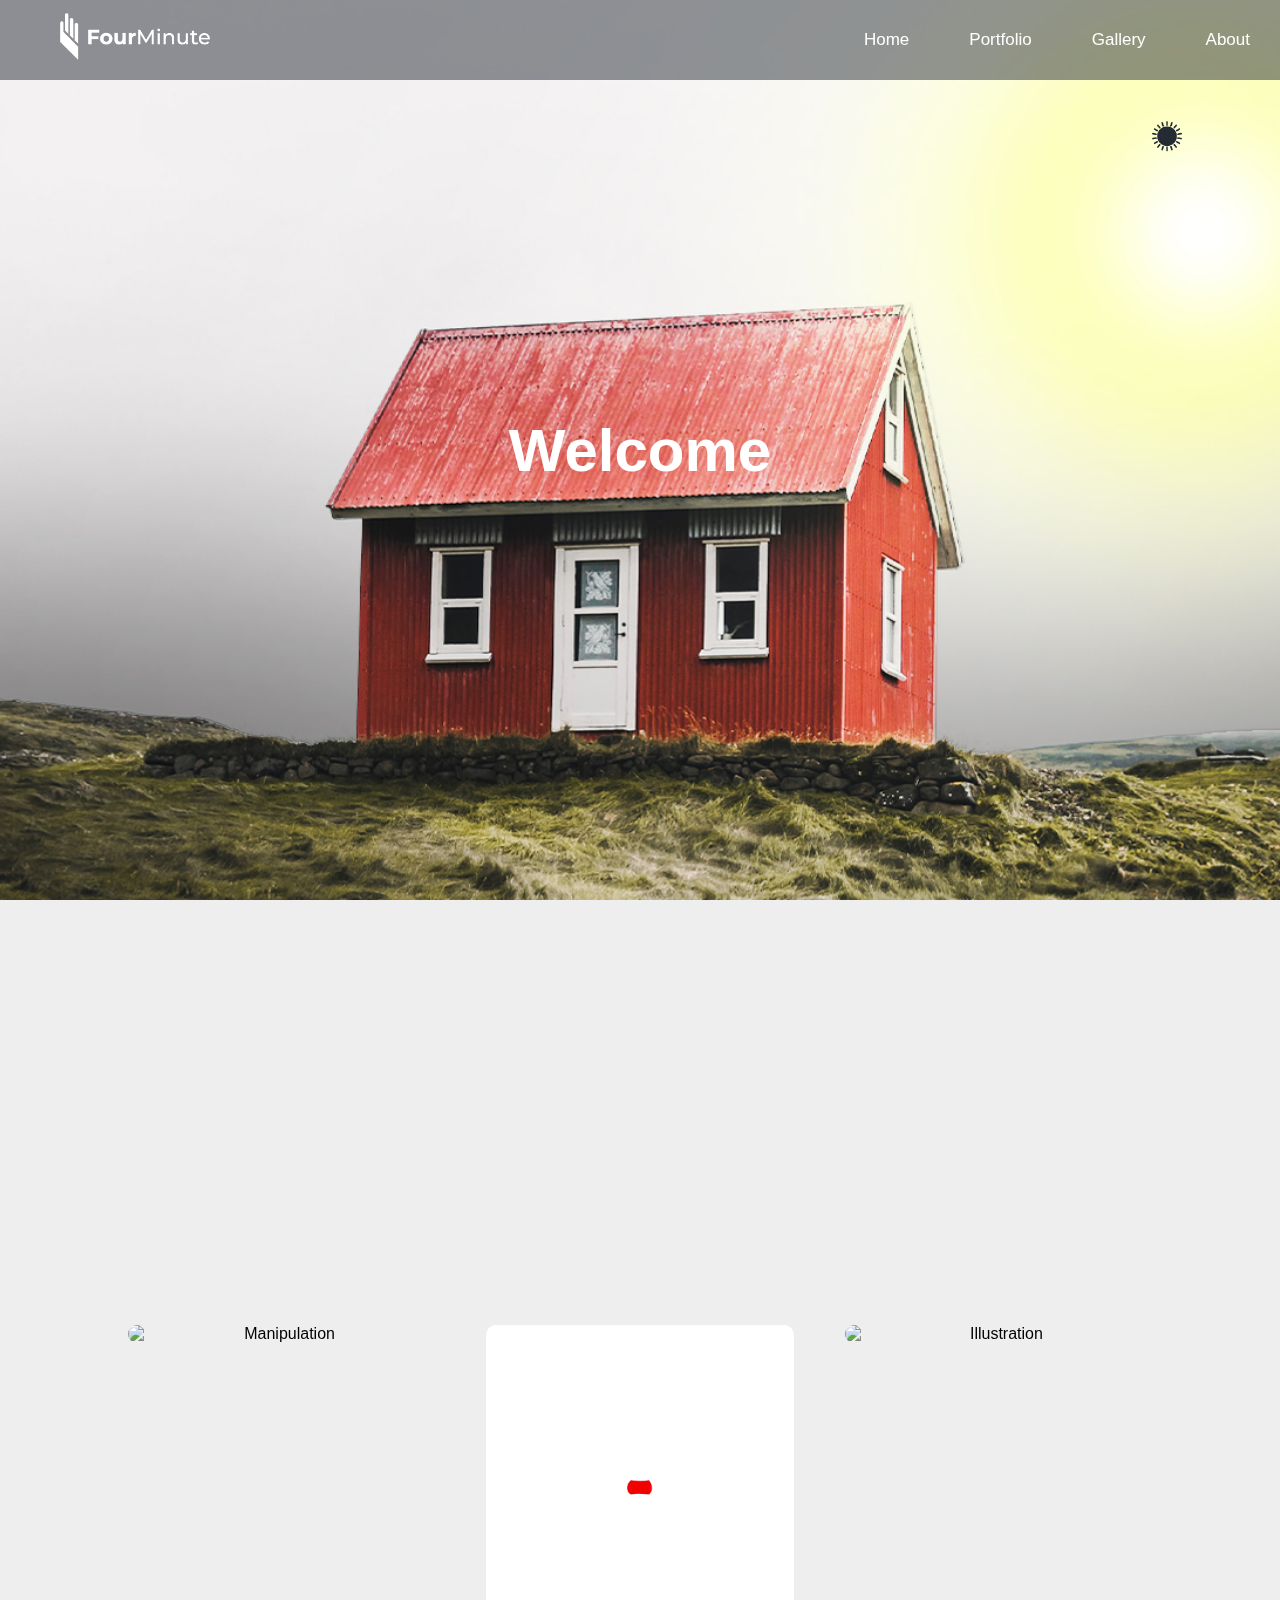
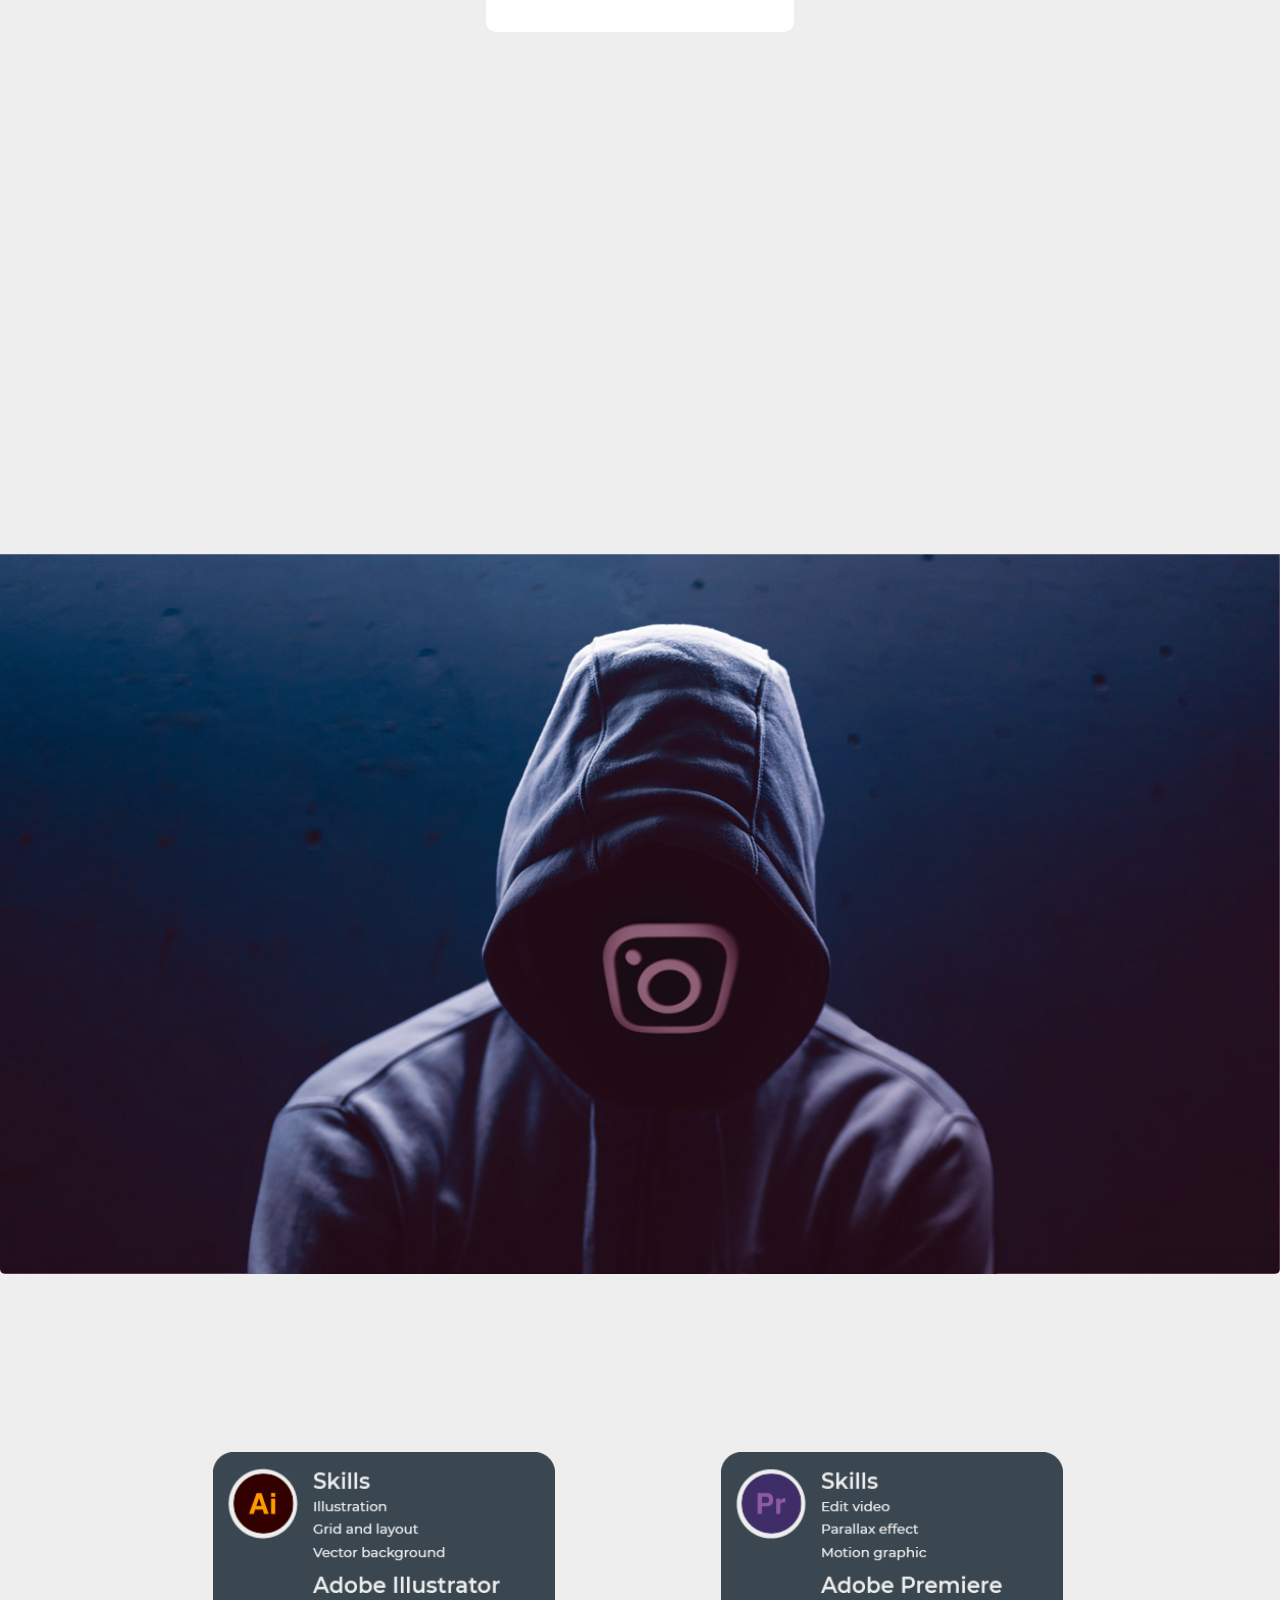
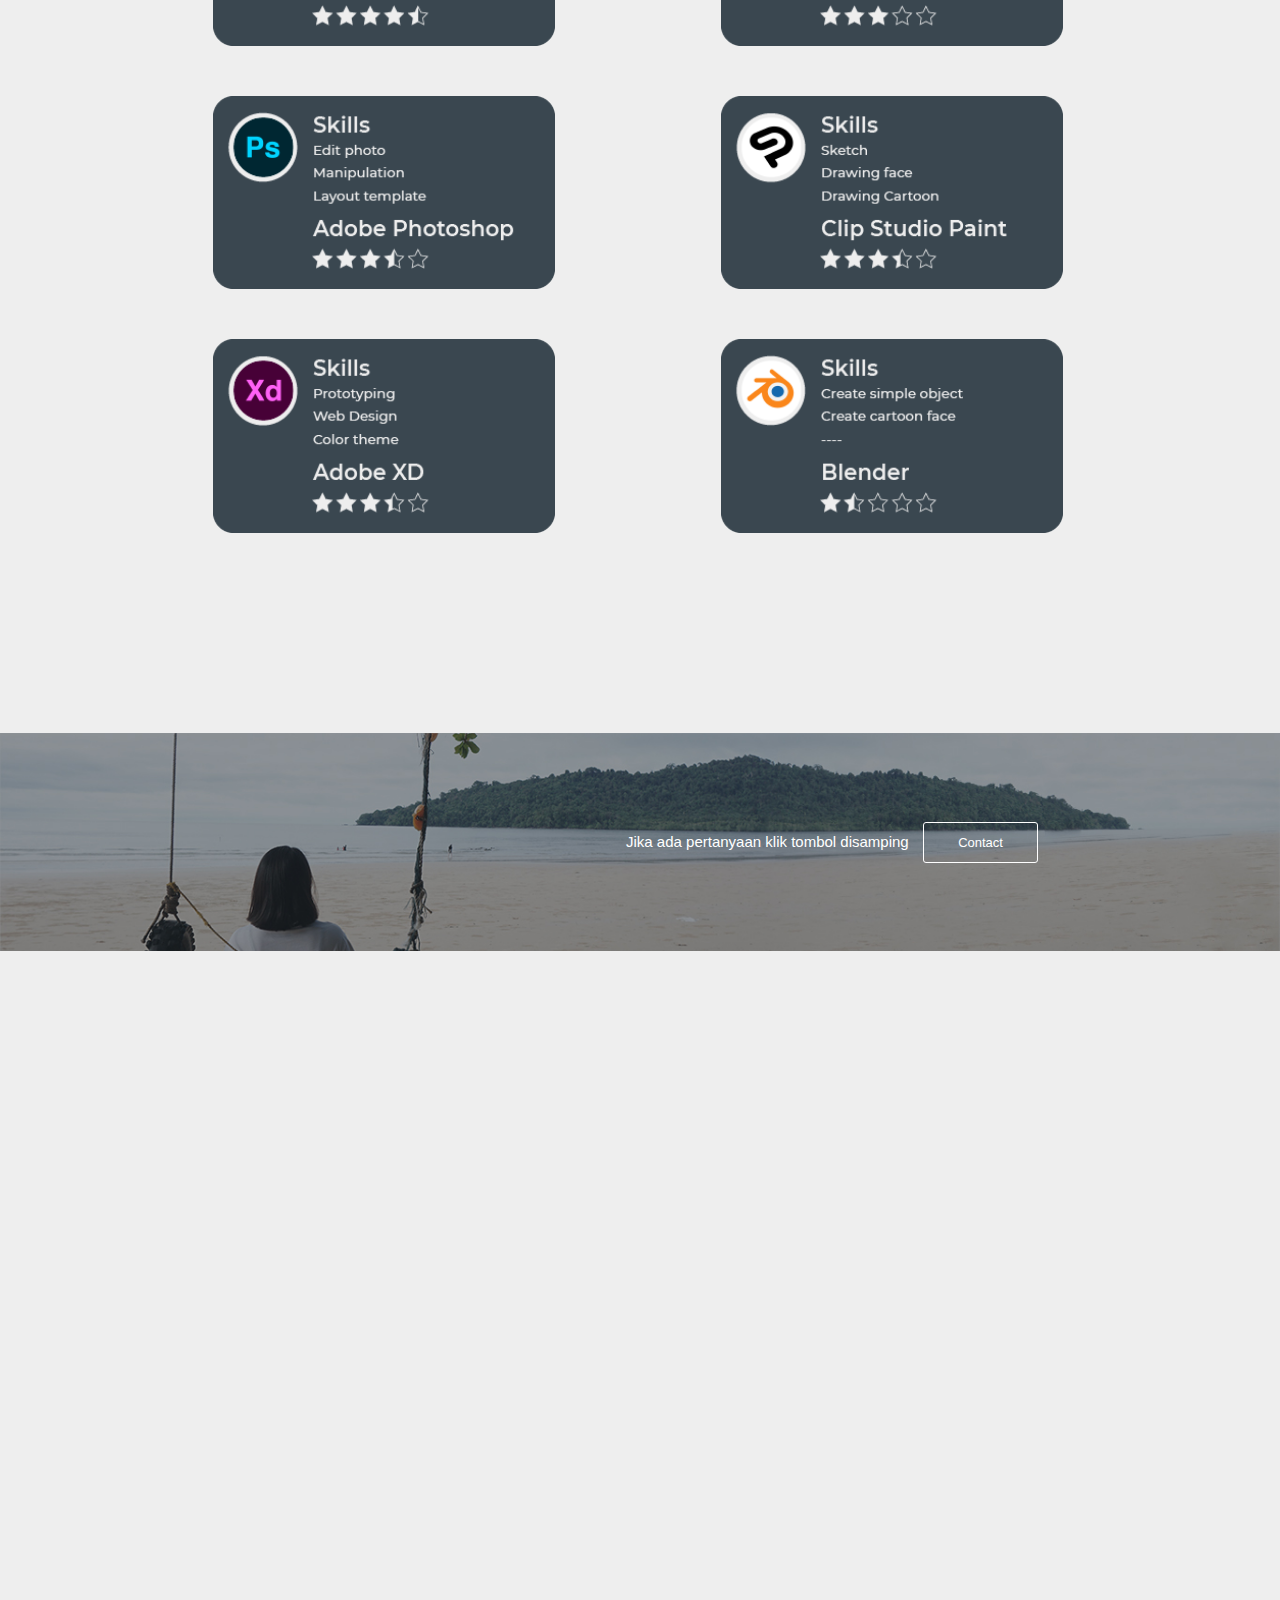
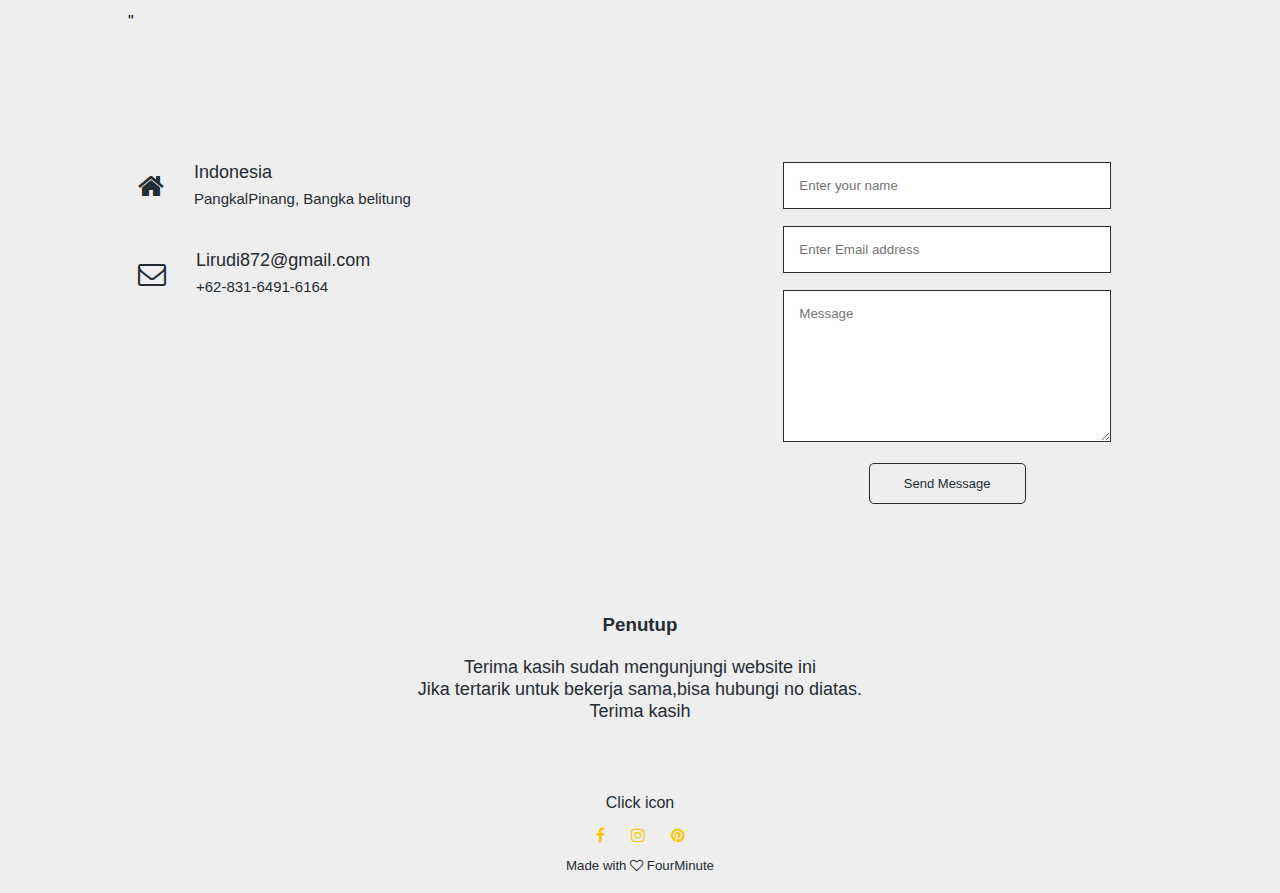
==== Index.html @ 7cb38cc5 "first commit" ====
<!DOCTYPE html>
<html lang="en">
<head>
    <meta charset="UTF-8">
    <meta http-equiv="X-UA-Compatible" content="IE=edge">
    <meta name="viewport" content="width=device-width, initial-scale=1.0">
    <title>Four minute</title>
    <link rel="icon" type="image/x-icon" href="/Icon/Favicon.png">  <!-- UNTUK ICON LOGO DI BAR WEBSITE-->
    <link rel="stylesheet" href="style.css">
    <link rel="stylesheet" href="https://unpkg.com/aos@next/dist/aos.css" />
    <link rel="preconnect" href="https://fonts.googleapis.com">
<link rel="preconnect" href="https://fonts.gstatic.com" crossorigin>
<link rel="stylesheet" href="https://cdnjs.cloudflare.com/ajax/libs/font-awesome/4.7.0/css/font-awesome.min.css" integrity="sha256-eZrrJcwDc/3uDhsdt61sL2oOBY362qM3lon1gyExkL0=" crossorigin="anonymous"/>
<link rel="stylesheet" href="jquery.flipster.min.css">
<link href="path/to/lightbox.css" rel="stylesheet" />


</head>

<body>
    
<!--- Landingpage  --->
<section class="header">
    
        <nav>
        <div class="containlogo"></div>
        <div class="containlogoreal"></div>
            <a id="active"><img src="/fourminute.png" width="150px"></a>
            <div id="navbar">     
                <a href="#footer">About</a>
                <a href="Gallery.html">Gallery</a>
                <a href="Portfolio.html">Portfolio</a>
                <a href="Index.html">Home</a>
            </div>
        </div>
        </nav> 
        <div class="text-box">
            <h1 id="textportfolio">Welcome</h1>
        </div>
        <img src="/Icon/Sun.png" id="moon">
</section>



<!--- For phone landingpage-->
<section id="navigasi">
    <!-- Top Navigation Menu -->
<div id="topnav">
    <div id="myLinks">
        <a href="javascript:void(0);" class="linksclose" onclick="myFunction()"><i class="fa fa-close fa-2x"></i></a>
        <a href="Index.html"><i class="fa fa-home fa-2x"></i></a>
        <a href="Portfolio.html"><i class="fa fa-magic fa-2x"></i></a>
        <a href="Gallery.html"><i class="fa fa-image fa-2x"></i></a>
    </div>
    <div id="bars">
    <a href="javascript:void(0);" class="linksbars" onclick="myFunction()"><i class="fa fa-bars fa-2x"></i></a></div>
</div>

</section>








<!---- Portfolio ---->


<section class="portfolio">
    <h1 data-aos="fade-up">Hallo</h1>
    <p data-aos="fade-up">Selamat datang di website saya,<br>anda bisa menikmati karya-karya<br>yang saya buat di portfolio dan gallery <br><br>selamat menikmati!</p>
    <br><br>
    <div class="row">

        <div class="portfolio-col">
            <img id="myImg" src="/Video/Manipulationgif.gif" alt="Manipulation">
            
    <!-- The Modal -->
                <div id="myModal" class="modal">
                    <span class="close">&times;</span>
                    <img class="modal-content" id="img01">
                    <div id="caption"></div>
                </div>
            <div class="layer">    
            </div>
        </div>

        <div class="portfolio-col">
            <img id="myImg1" src="/Video/Logogif.gif" alt="Logo">

    <!-- The Modal -->
                <div id="myModal" class="modal">
                    <span class="close">&times;</span>
                    <img class="modal-content" id="img01">
                    <div id="caption"></div>
                </div>
            <div class="layer">    
            </div>
        </div>

        <div class="portfolio-col">
            <img id="myImg2" src="/Video/Vectorgif.gif" alt="Illustration">

    <!-- The Modal -->
                <div id="myModal" class="modal">
                    <span class="close">&times;</span>
                    <img class="modal-content" id="img01">
                    <div id="caption"></div>
                </div>
            <div class="layer">    
            </div>
        </div>
        
    </div>
</section>





<!--- Gallery ---->

<section class="gallery">
    <h1 data-aos="fade-up">Software</h1>
    <p data-aos="fade-up">Beberapa software yang sering saya gunakan<br>untuk mendesain</p>
    <br><br>
<div class="galleryslide">
    <img class="myslides" src="/Image/Homeslide/Maskinstagram.jpg" alt="">
    <img class="myslides" src="/Image/Homeslide/Maskfacebook.jpg" alt="">
    <img class="myslides" src="/Image/Homeslide/Maskyoutube.jpg" alt="">
</div>
</section>













<selection class="ulasan">


<div class="software">  

    <!-- Photo Grid -->

    <div class="row"> 
        <div class="column">
            <img src="/Icon/rateillustrator-01.png" style="width:80%">
            <img src="/Icon/ratephotoshop-01.png" style="width:80%">
            <img src="/Icon/ratexd-01.png" style="width:80%">
        </div>
        
        <div class="column">
            <img src="/Icon/ratepremiere-01.png" style="width:80%">
            <img src="/Icon/ratecsp-01.png" style="width:80%">
            <img src="/Icon/rateblender-01.png" style="width:80%">
        </div>
    </div>    
</div>          
</selection>
    












<!-- contact -->

<section class="cta">
    <h1>Jika ada pertanyaan klik tombol disamping</h1>
    <a href="#contact" class="contact-btn">Contact</a>
</section>



<!-- Location -->

<section class="location">
    <iframe src="https://www.google.com/maps/embed?pb=!1m18!1m12!1m3!1d63793.56777428378!2d106.08550717207008!3d-2.115908580976846!2m3!1f0!2f0!3f0!3m2!1i1024!2i768!4f13.1!3m3!1m2!1s0x2e22c86f1508987f%3A0x3039d80b220cfb0!2sPangkal%20Pinang%2C%20Kota%20Pangkal%20Pinang%2C%20Kepulauan%20Bangka%20Belitung!5e0!3m2!1sid!2sid!4v1638011852746!5m2!1sid!2sid" width="600" height="450" style="border:0;" allowfullscreen="" loading="lazy"></iframe>"
</section>

<section class="contact-us" id="contact">

    <div class="row">
        <div class="contact-col">
            <div>
                <i class="fa fa-home"></i>
                <span>
                <h5>Indonesia</h5>
                <p>PangkalPinang, Bangka belitung</p>
                </span>
            </div>
            <div>
                <i class="fa fa-envelope-o"></i>
                <span>
                <h5>Lirudi872@gmail.com</h5>
                <p>+62-831-6491-6164</p>
                </span>
            </div>
        </div>    
        <div class="contact-col">
            <div class="address">
            <form>
                <input type="text" placeholder="Enter your name" required>
                <input type="email" placeholder="Enter Email address" required>
                <textarea rows="8" placeholder="Message" required></textarea>
                <button type="submit" class="hero-btn">Send Message</button>
            </form>
            </div>
        </div>
    </div>
</section>





<!--- Footer --->

<section id="footer">
    <h3>Penutup</h3>
        <p>Terima kasih sudah mengunjungi website ini
        <br>Jika tertarik untuk bekerja sama,bisa hubungi no diatas.
        <br>Terima kasih
        </p>
        <br><br><br><br>
    <h4>Click icon</h4>
    <div class="icon">
        <a href="https://www.facebook.com/RudzSan.Gatsu"><i class="fa fa-facebook"></i></a><a href="https://www.instagram.com/li_rudi23/"><i class="fa fa-instagram"></i></a><a href="https://id.pinterest.com/Robotsenja/_saved/"><i class="fa fa-pinterest"></i></a>
    </div>
    <h5>Made with <i class="fa fa-heart-o"></i> FourMinute</h5>
</section>









<!--AOS animassi-->
<script src="https://unpkg.com/aos@next/dist/aos.js"></script>
    <script>
        AOS.init();
        /*-- Bisa di isi =duration once disini untuk all effect--*/
    </script>





<!-- Gambar berganti setiap 3000 -->


<script>
    var myIndex = 0;
    carousel();
    
    function carousel() {
    var i;
    var x = document.getElementsByClassName("myslides");
    for (i = 0; i < x.length; i++) {
        x[i].style.display = "none";  
    }
    myIndex++;
    if (myIndex > x.length) {myIndex = 1}    
    x[myIndex-1].style.display = "block";  
      setTimeout(carousel, 3000); // Change image every 2 seconds
    }
</script>


<!-- bar scroll-->

<script>
    var prevScrollpos = window.pageYOffset;
    window.onscroll = function() {
    var currentScrollPos = window.pageYOffset;
        if (prevScrollpos > currentScrollPos) {
        document.getElementById("navbar").style.top = "0";
        } else {
        document.getElementById("navbar").style.top = "-100px";
        }
        if (prevScrollpos > currentScrollPos) {
        document.getElementById("active").style.top = "0";
        } else {
        document.getElementById("active").style.top = "-100px";
        }
        
        prevScrollpos = currentScrollPos;
    }
</script>



<!--hamburger Buka tutup-->

<script>
    function myFunction() {
        var x = document.getElementById("myLinks");
        if (x.style.display === "block") {
        x.style.display = "none";
        } else {
        x.style.display = "block";
        }
        if (x.style.display === "none") {
        x.style.display = "run";
        } else {
        x.style.display = "block";
        }
    }
    </script>


<!-- Dark mode -->
<script>
    var moon= document.getElementById("moon");
    
    moon.onclick = function(){
        document.body.classList.toggle("dark-theme");
        if(document.body.classList.contains("dark-theme")){
            moon.src = "/Icon/Moon.png";
        }else{
            moon.src = "/Icon/Sun.png";
        }
    }
</script>




<!--
<script src="path/to/lightbox.js"></script>    
<script>
    lightbox.option({
        'resizeDuration': 200,
        'wrapAround': true
    })
</script>
-->



<!--- JavaScript for Toggle menu--->
<!--<script>
    var navLink = document.getElementById("navLinks");

    function showmenu(){
        navLinks.style.right = "0";
    }
    function hidemenu(){
        navLinks.style.right = "-300px";
    }
</script>-->





<!----  Modal image 1 ----->

<script>
    // Get the modal
    var modal = document.getElementById("myModal");
    // Get the image and insert it inside the modal - use its "alt" text as a caption
    var img = document.getElementById("myImg");
    var modalImg = document.getElementById("img01");
    var captionText = document.getElementById("caption");
    img.onclick = function(){
        modal.style.display = "block";
        modalImg.src = this.src;
        captionText.innerHTML = this.alt;
    }
    // Get the <span> element that closes the modal
    var span = document.getElementsByClassName("close")[0];
    // When the user clicks on <span> (x), close the modal
    span.onclick = function() { 
        modal.style.display = "none";
    }
    </script>

    <!----  Modal image 2 ----->

<script>
    // Get the modal
    var modal = document.getElementById("myModal");
    // Get the image and insert it inside the modal - use its "alt" text as a caption
    var img = document.getElementById("myImg1");
    var modalImg = document.getElementById("img01");
    var captionText = document.getElementById("caption");
    img.onclick = function(){
        modal.style.display = "block";
        modalImg.src = this.src;
        captionText.innerHTML = this.alt;
    }
    // Get the <span> element that closes the modal
    var span = document.getElementsByClassName("close")[0];
    // When the user clicks on <span> (x), close the modal
    span.onclick = function() { 
        modal.style.display = "none";
    }
    </script>

    <!----  Modal image 3 ----->

<script>
    // Get the modal
    var modal = document.getElementById("myModal");
    // Get the image and insert it inside the modal - use its "alt" text as a caption
    var img = document.getElementById("myImg2");
    var modalImg = document.getElementById("img01");
    var captionText = document.getElementById("caption");
    img.onclick = function(){
        modal.style.display = "block";
        modalImg.src = this.src;
        captionText.innerHTML = this.alt;
    }
    // Get the <span> element that closes the modal
    var span = document.getElementsByClassName("close")[0];
    // When the user clicks on <span> (x), close the modal
    span.onclick = function() { 
        modal.style.display = "none";
    }
    </script>

</body>
</html>
---- style.css ----
*{
    padding: 0;
    margin: 0;
    text-decoration: none;
    list-style: none;
    font-family: 'Montserrat', sans-serif;
    box-sizing: border-box;
}

body{
    overflow-x: hidden;
    background: var(--secondary-color);
}


#moon {
    width: 30px;
    cursor: pointer;
    transform: translateY(400%);
    margin-left: 90%;
}
@media(max-width:710px){
    #moon {
        width: 25px;
        margin: auto;
        transform: translateY(-200%);
    }
}


/*----- Home dark mode -----*/

:root{
    --primary-color: #252c33;
    --secondary-color: #eeeeee;
    --third-color: rgb(37, 44, 51,.5);
    --four-image: url(/Image/Landingpage/HomeDay.jpg);
    --icon-image: url(/Icon/Logo\ black.png)
}
.dark-theme {
    --primary-color: #eeeeee;
    --secondary-color: #252c33;
    --third-color: rgb(246, 201, 14,.3);
    --four-image: url(/Image/Landingpage/HomeNight.jpg);
    --icon-image: url(/Icon/Logo\ white.png)
}





/*-------Portgolio dark mode------*/

:root{
    --firstporto-color: #252c33;
    --secondporto-color: #eeeeee;
}
.portodark-theme {
    --firstporto-color: #eeeeee;
    --secondporto-color: #252c33;
}



/*-------Gallery dark mode------*/

:root{
    --firstgallery-color: #eeeeee;
    --secondgallery-color: #252c33;
    --thirdgallery-color: rgba(0,0,0,.3);
    --fourgallery-image : url(/Image/Landingpage/Galleryday.jpg);
}
.gallerydark-theme {
    --firstgallery-color: #252c33;
    --secondgallery-color: #eeeeee;
    --thirdgallery-color: rgb(246, 201, 14,.5);
    --fourgallery-image : url(/Image/Landingpage/Gallerynight.jpg);
}












/* Cara pertama Jika Jalur X keluar gunakan ini

body{
    overflow-x: hidden; 
} */



.header {
    min-height: 100vh;
    width: 100%;
    background-image: var(--four-image);
    background-position: center;
    background-size: cover;
    position: relative;
}
@media(max-width: 710px){
    .header{
        min-height: 80vh;
    }
}
@media(max-width: 400px){
    .header{
        min-height: 70vh;
    }
}


.text-box{
    width: 90%;
    color: white;
    position: absolute;
    top: 50%;
    left: 50%;
    transform: translate(-50%,-50%);
    text-align: center;

}

.text-box h1{
    font-size: 60px;
}
@media(max-width: 710px){
    .text-box h1{
        font-size: 40px;
}
}
.text-box p{
    margin: 10px 0 40px;
    font-size: 20px;
}

.hero-btn{
    display: inline-block;
    color: var(--primary-color);
    border: 1px solid var(--primary-color);
    border-radius: 5px;
    padding: 12px 34px;
    font-size: 13px;
    background: transparent;
    position: relative;
    cursor: pointer;
    transition: .6s;
}

.hero-btn:hover{
    border: 1px solid #f6c90e;
    background: #f6c90e;
}

nav .fa{
    display: none;
}


#textportfolio{
    animation: textportfolio 4s ease-in-out infinite;
}


@keyframes textportfolio {
    0% {opacity: 0;}
    50% {opacity: 1;}
    100% {opacity: 0;}
}

























/*-- Navbar ---*/

#navbar {
    background-color: var(--third-color);
    position: fixed;
    top: 0;
    left: 0;
    width: 100%;
    display: block;
    transition: top 0.3s;
    z-index: 1;
}

#active {
    transform: translateY(-7px);
    z-index: 2;
    display: block;
    transition: 0.3s;
    margin: 20px;
    margin-left: 60px;
    position: fixed;
}

#navbar a {
    float: right;
    display: block;
    color: white;
    text-align: center;
    padding: 30px;
    text-decoration: none;
    font-size: 17px;
}

#navbar a:hover {
    background-color: var(--third-color);
    color: white;
}

.iconlogo {
    width: 10px;
    display: relative;
}

@media(max-width: 710px){
    #navbar a{
        display: none;
    }
    #active img{
        display: none;
    }
    .containlogo {
        height: 60px;
    }
    .containlogoreal {
        width: 50px;
        height: 70px;
        margin-top: -50px;
        margin-left: 5%;
        background-image: var(--icon-image);
        background-size: 15px auto;
        background-repeat: no-repeat;
    }
}























/*----- Sidebar -----*/

#navigasi{
    display: none;
}
#myLinks {
    position: absolute;
    transform: translateY(2%);
    text-align: center;
    transition: .5s;
    
}
#myLinks{
    display: none;
}

#topnav {
    position: absolute;
    top: 6%;
    right: -200px;
    transform: translateY(-50%);
    
}


@media(max-width: 710px){

#navigasi{
    display: flex;
    opacity: 1;
}
#myLinks {
    border-radius: 8px;
    width: 55px;
    height: 220px;
    position: absolute;
    transform: translateY(2%);
    transform: translateX(-25%);
    text-align: center;
    transition: .5s;
    
}
#myLinks{
    display: none;
}

.linksbars{
    color: var(--primary-color);
}

#topnav {
    width: 1px;
    position: absolute;
    right: 45px;
    transform: translateY(-50%);
}

.linksclose .fa{
    background-color:var(--secondary-color);
    border-radius: 5px;
}

#myLinks .fa{
    width: 50px;
    margin-top: 7px;
    color: var(--primary-color);
    transform: translateY(-20%);
    line-height: 50px;
}
#myLinks .fa:hover{
    background-color: var(--secondary-color);
    color: #f6c90e;
    border-radius: 5px;
    width: 50px;
}
}




































/* ------ Portfolio ----- */


.portfolio{
    width: 80%;
    margin: auto;
    text-align: center;
    padding-top: 150px;
}


.portfolio h1{
    font-size: 50px;
    font-weight: 600;
    color: var(--primary-color);
}

p{
    color: var(--primary-color);
    font-size: 18px;
    font-weight: 300px;
    line-height: 22px;
    padding: 10px;
}

.row{
    margin-top: 5%;
    display: flex;
    justify-content: space-between;
}

.portfolio-col{
    flex-basis: 30%;
    margin-bottom: 100px;  /*Jarak gambar*/
    position: relative;
}
/*
.layer h3{
    text-align: center;
    margin: 10px 0;
    width: 100%;
    font-weight: 500;
    font-size: 26px;
    bottom: 5px;
    left: 50%;
    transform: translateX(-50%);
    position: absolute;
    color: #eeeeee;
    opacity: 0;
    transition: .5s;
}
*/
.portfolio-col img{
    width: 100%;
    display: block;
    border-radius: 10px;
}

/*
.layer{
    background-color: transparent;
    height: 100%;
    width: 100%;
    position: absolute;
    top: 0;
    left: 0;
    transition: .5s;
}

.layer:hover{
    background-color: rgba(255, 255, 255,.5);
    border-radius: 10px;
}

.layer:hover h3{
    bottom: 40%;
    opacity: 1;
    color: #252c33;
}
*/

@media(max-width: 710px){
    .portfolio-col {
        width: 70%;
        margin-bottom: 30px;
    }
    .row {
        align-items: center;
        flex-direction: column;
    }
    .portfolio p{
        font-size: 14px;
    }
    .portfolio h1{
        font-size: 40px;
    }
}








/* The Modal (background) */


#myImg:hover {opacity: 0.7;}
#myImg1:hover {opacity: 0.7;}
#myImg2:hover {opacity: 0.7;}

#myImg {
    cursor: pointer;
    transition: 0.3s;
}
#myImg1 {
    cursor: pointer;
    transition: 0.3s;
}
#myImg2 {
    cursor: pointer;
    transition: 0.3s;
}
.modal {
    display: none; /* Hidden by default */
    position: fixed; /* Stay in place */
    z-index: 9999; /* Sit on top */
    padding-top: 100px; /* Location of the box */
    left: 0;
    top: 0;
    width: 100%; /* Full width */
    height: 100%; /* Full height */
    overflow: auto;  /*Enable scroll if needed */
    background-color: rgb(0,0,0); /* Fallback color */
    background-color: rgba(0,0,0,0.9); /* Black w/ opacity */
}
/* Modal Content (image) */
.modal-content {
    margin: auto;
    display: block;
    width: 80%;
    max-width: 700px;
}
/* Caption of Modal Image */
#caption {
    margin: auto;
    display: block;
    width: 80%;
    max-width: 700px;
    text-align: center;
    color: #ccc;
    padding: 10px 0;
    height: 150px;
}

/* Add Animation */
.modal-content, #caption {  
    -webkit-animation-name: zoom;
    -webkit-animation-duration: 0.6s;
    animation-name: zoom;
    animation-duration: 0.6s;
}

@-webkit-keyframes zoom {
    from {-webkit-transform:scale(0)} 
    to {-webkit-transform:scale(1)}
}

@keyframes zoom {
    from {transform:scale(0)} 
    to {transform:scale(1)}
}
/* The Close Button */
.close {
    position: absolute;
    top: 15px;
    right: 35px;
    color: #f1f1f1;
    font-size: 40px;
    font-weight: bold;
    transition: 0.3s;
}

.close:hover,
.close:focus {
    color: #bbb;
    text-decoration: none;
    cursor: pointer;
}

  /* 100% Image Width on Smaller Screens */
@media only screen and (max-width: 700px){
    .modal-content {
        width: 100%;
    }
}












/*---- Gallery ----*/

.gallery{
    width: 100%;
    margin: auto;
    text-align: center;
    padding-top: 150px;
}

.gallery img{
    padding-top: 50px;
    display: flex;
    border-radius: 5px;
    width: 100%;
}

.gallery h1{
    font-size: 50px;
    font-weight: 600;
    color: var(--primary-color);
}
.gallery p{
    color: var(--primary-color);
    font-size: 18px;
    font-weight: 300px;
    line-height: 22px;
    padding: 10px;
}

.galleryslide{
    margin-top: 5%;
}

.myslides {
    display:none;
}

@media(max-width: 710px){
    .gallery p{
        font-size: 16px;
    }
    .gallery h1{
        font-weight: 500;
    }
}

























/*----Ulasan Software----*/

.software {
    margin-bottom: 200px;
    margin-top: 200px;
    margin: 10%;
}

.software .row {
    display: flex;
    flex-wrap: wrap;
    padding: 0 4px;
}

/*Create four equal columns that sits next to each other*/
.column {
    flex: 25%;
    max-width: 100%;
    padding: 0px;
    margin-left: 8%;
    transition: 1s;
}

.column img {
    margin-top: 50px;
    vertical-align: middle;
}

.column img:hover{
    max-width: 75%;
}

/*Responsive layout - makes the two columns stack on top of each other instead of next to each other*/
@media (max-width: 710px) {
    .column {
        flex: 100%;
        max-width: 100%;
    }
    .software .row{
        width:80%;
        margin:auto;
    }
}

















/*--- contact ---*/

.cta{

    background-image: url(/Image/Contact/Contact.jpg);
    background-repeat: no-repeat;
    background-size: 100% auto;
    padding: 100px 0px;
    margin: 10% auto;
    margin-top: 200px;
    text-align: center;
}

.cta h1{
    margin-left: 30%;
    color: white;
    font-size: 15px;
    font-weight: 400;
    padding: 0;
    margin-right: 10px;
    display: inline-block;
}

.contact-btn{
    float: none;
    color: white;
    border: 1px solid #fff;
    padding: 12px 34px;
    font-size: 13px;
    background: transparent;
    cursor: pointer;
    transition: .6s;
    border-radius: 3px;
}

.contact-btn:hover{
    border: 1px solid #f6c90e;
    background: #f6c90e;
}


@media(max-width: 700px){
    .cta h1{
        font-size: 13px;
        margin-left: 0;
    }
    .contact-btn{
        padding: 10px 25px;
        font-size: 13px;
    }
}

@media(max-width: 530px){
    .cta{
        padding-top: 70px;
    }
    .cta h1{
        display: none;
    }
    .contact-btn{
        margin-left: 10%;
        padding: 8px 15px;
        font-size: 12px;
    }
}
@media(max-width: 390px){
    .cta{
        padding-top: 60px;
    }
    .contact-btn{
        margin-left: 10%;
        padding: 8px 15px;
        font-size: 12px;
    }
}






















/*------- Location --------*/

.location{
    width: 80%;
    margin: auto;
    padding: 80px 0;
}
.location iframe{
    width: 100%;
}
@media(max-width: 710px){
    .location{
        width: 100%;
    }
}






/*--Contact us--*/


.contact-col div{
    display: flex;
    align-items: center;
    margin-bottom: 40px;
}

.contact-us{
    width: 80%;
    margin: auto;
}
.contact-col{
    flex-basis: 40%;
    margin-bottom: 30px;
}
.address{
    text-align: center;
}

.contact-col div{
    color: var(--primary-color);
}

.contact-col div .fa{
    font-size: 28px;
    margin: 10px;
    margin-right: 30px;
}
.contact-col div p{
    font-size: 15px;
    padding: 0;
    color: var(--primary-color);
}
.contact-col div h5{
    font-size: 18px;
    margin-bottom: 5px;
    font-weight: 400;

}


.contact-col input, .contact-col textarea{
    width: 80%;
    padding: 15px;
    margin-bottom: 17px;
    outline: none;
    border: 1px solid var(--primary-color);
    box-sizing: border-box;
}





/*------------------End Home-----------------------------*/
























/*----- Portfolio page portfolio -----*/





.sub-porto-induk{
    width: 80%;
    margin: auto;
    text-align: center;
}    

.sub-porto{
    height: 100%;
    width: 80%;
    margin: auto;
    text-align: center;
    margin-top: 100px;
}    
.backgroundpotfolio{
    background-color: #252c33;
    padding-bottom: 200px;
}
.portocolumn{
    margin-top: 20px;
}

.container {
    padding: 64px;
}

.columnrow:after {
    content: "";
    display: table;
    clear: both
}










.column-66 {
    float: left;
    width: 40%;
    padding: 10px;
    text-align: left;
    color: white;   
}

.column-66 h1{
    font-size: 27px;
}
.column-66 p{
    padding-left: 0;
    font-size: 13px;
    font-weight: 100;
    color: white;
}
.column-33 h1{
    font-size: 30px;
}
.column-33 p{
    font-size: 13px;
    font-weight: 100;
    text-align: right;
    color: white;
}

.column-33 {
    float: left;
    width: 60%;
    padding: 10px;
}

.column-11 {
    width: 100%;
    padding: 10px;
}

.large-font {
    margin-top: 15px;
    font-size: 45px;
    color: white;
}
.large-font-right {
    text-align: right;
    margin-top: 15px;
    color: white;
}

img {
    display: block;
    height: auto;
    max-width: 100%;
}

.thanks{
    padding-top: 200px;
    text-align:center;
    font-size: 30px;
    color: White;
}

@media screen and (max-width: 700px) {
    .column-66,
    .column-33 {
        width: 100%;
        text-align: left;
    }
    img {
    margin: auto;
    }
    .large-font{
        margin-top: 15px;
    }
    .large-font-right {
        margin-top: 10px;
        font-size: 30px;
    }
    .column-66 h1{
        font-size: 25px;
    }
    .column-66 p{
        padding-left: 0;
        font-weight: 4px;
        color: white;
    }
    .sub-porto{
        margin-top: 60px;
    }
    .column-33 h1{
        font-size: 25px;
    }
    .column-33 p{
        font-size: 13px;
        font-weight: 100;
    }
}

.end-porto{
    margin-top: 200px;
}

/*----------------End Portfolio-----------------*/



























/*----------------- Gallery-------------------*/

#gallerydark{
    width: 30px;
    height: auto;
    padding-top: 10px;
    margin-left: 50%;
    cursor: pointer;
}
@media(max-width:700px){
    #gallerydark{
    width: 20px;
    }
}
@media(max-width:400px){
    #gallerydark{
    width: 15px;
    }
}
.gallerybodydark{
    background-color: var(--firstgallery-color);
}
#bodygallery{
    padding-bottom: 50px;
}


.sub-header{
    height: 80vh;
    width: 100%;
    background-image: var(--fourgallery-image);
    background-position: center;
    background-size: cover;
    text-align: center;
}
@media(max-width: 700px){
    .sub-header{
        max-height: 50vh;
    }
}
@media(max-width: 400px){
    .sub-header{
        max-height: 35vh;
    }
}

.mygallery{
    width: 80%;
    margin: auto;
    text-align: center;
    padding-bottom: 10px;
}
.mygallery h1{
    margin-bottom: 50px;
    font-size: 50px;
    color: var(--secondgallery-color);
}
.mygallery p{
    color: var(--secondgallery-color);
}

.galleryrow {
    width: 80%;
    margin: auto;
    display: -ms-flexbox; /* IE10 */
    display: flex;
    -ms-flex-wrap: wrap; /* IE10 */
    flex-wrap: wrap;
    padding: 0 4px;
}

/*
  /* Create four equal columns that sits next to each other */
.columngallery {
    -ms-flex: 25%; /* IE10 */
    flex: 25%;
    max-width: 100%;
    padding: 0 4px;
    padding-bottom: 10px;
}

.columngallery img {
    margin-top: 8px;
    vertical-align: middle;
    width: 100%;
}



/*------bagian biodata/about-----*/

#profilicon{
    margin: auto;
    border-radius: 20px;
    box-shadow: 0 5px 10px rgba(0, 0, 0, 0.3);
    transform: translateY(-50%);
}

.satu{
    width: 80%;
    margin: auto;
    padding-top: 0px;
    padding-bottom: 180px;;
}

.dua:after {
    content: "";
    display: table;
    clear: both;
    
}

.tiga-66 {
    float: left;
    width: 50%;
    padding: 10px;
}
.tiga-66 p{
    text-align: right;
    color: var(--secondgallery-color);
}

.empat-33 {
    float: left;
    width: 50%;
    padding: 10px;
}


.empat-33 img {
    display: block;
    height: auto;
    max-width: 100%;
}

@media screen and (max-width: 700px) {
    .tiga-66 {
        width: 100%;
        text-align: center;
    }
    .tiga-66 b{
        font-size: 25px;
    }
    .tiga-66 p{
        text-align: center;
        font-size: 15px;
    }
    .empat-33 {
        width: 100%;
        margin-top: -5px;

    }
    .empat-33 img {
        width: 70%;
        margin: auto;
    }
    .mygallery h1{
        font-size: 35px;
    }
}
@media(max-width:700px){
    .tiga-66 p{
        text-align: center;
    }
    .satu{
        margin-top: -40px;
    }
}





  /* Responsive layout - makes the two columns stack on top of each other instead of next to each other */
@media(max-width: 710px) {
    .columngallery {
        -ms-flex: 100%;
        flex: 100%;
        max-width: 100%;
    }
    #gallerydark{
        margin: auto;
    }
}











/*--------------------End Gallery---------------*/











/*-------- Contact me ---------*/




/*----footer gallery----*/

#footer2{
    width: 100%;
    text-align: center;
    padding: 20px 0;
}
#footer2 h3{
    margin-bottom: 20px;
    margin-top: 20px;
    font-weight: 600;
    color: var(--secondgallery-color);
}
#footer2 p{
    padding: 0;
    color: var(--secondgallery-color);
}
#footer2 h1{
    font-weight: 500;
    color: var(--secondgallery-color);
}
#footer2 h4{
    font-weight: 400;
    color: var(--secondgallery-color);
}
#heartgallery{
    color: var(--secondgallery-color);
}
#footer2 h5{
    font-weight: 300;
    text-align: center;
    color: var(--secondgallery-color);
}

@media(max-width: 710px){
    #footer2 p{
        margin: 20%;
        color: var(--secondgallery-color);
    }
}

/*----footer porto -----*/

#footer1{
    width: 100%;
    text-align: center;
    padding: 20px 0;
}
#footer1 h3{
    margin-bottom: 20px;
    margin-top: 20px;
    font-weight: 600;
    color: #252c33;
}
#footer1 p{
    padding: 0;
    color: #252c33;
}
#footer1 h1{
    font-weight: 500;
    color: #252c33;
}
#footer1 h4{
    font-weight: 400;
    color: #252c33;
}
#heart{
    color: var(--firstporto-color);
}
#footer1 h5{
    font-weight: 300;
    text-align: center;
    color: #252c33;
}

@media(max-width: 710px){
    #footer1 p{
        margin: 20%;
        color: #252c33;
    }
}




/*----- footer -----*/

#footer{
    width: 100%;
    text-align: center;
    padding: 20px 0;
}
#footer h3{
    margin-bottom: 20px;
    margin-top: 20px;
    font-weight: 600;
    color: var(--primary-color);
}
#footer p{
    padding: 0;
    color: var(--primary-color);
}
#footer h1{
    font-weight: 500;
    color: var(--primary-color);
}
#footer h4{
    font-weight: 400;
    color: var(--primary-color);
}
.icon .fa{
    color: #f6c90e;
    margin: 0 13px;
    padding: 15px 0;
}
.fa-heart-o{
    color: var(--primary-color);
}
#footer h5{
    font-weight: 300;
    text-align: center;
    color: var(--primary-color);
}

@media(max-width: 710px){
    #footer p{
        margin: 20%;
        color: var(--primary-color);
    }
}
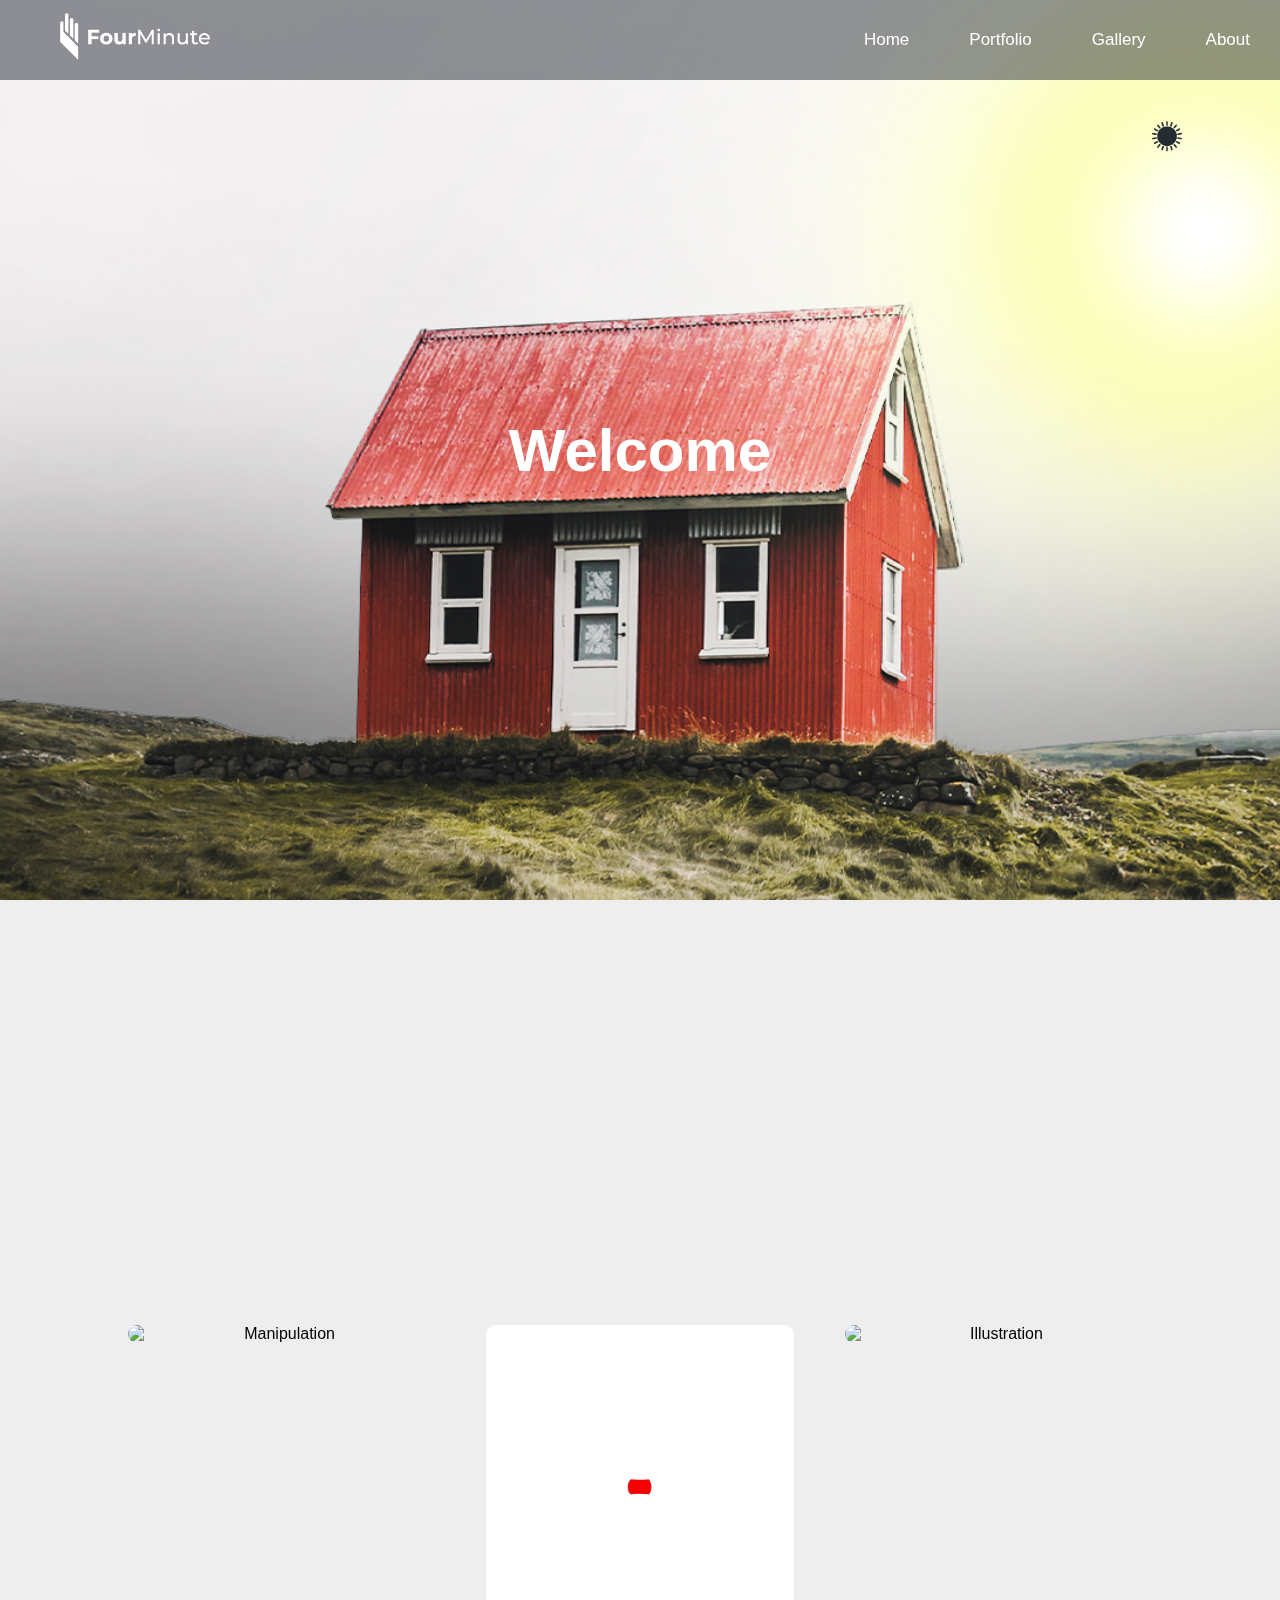
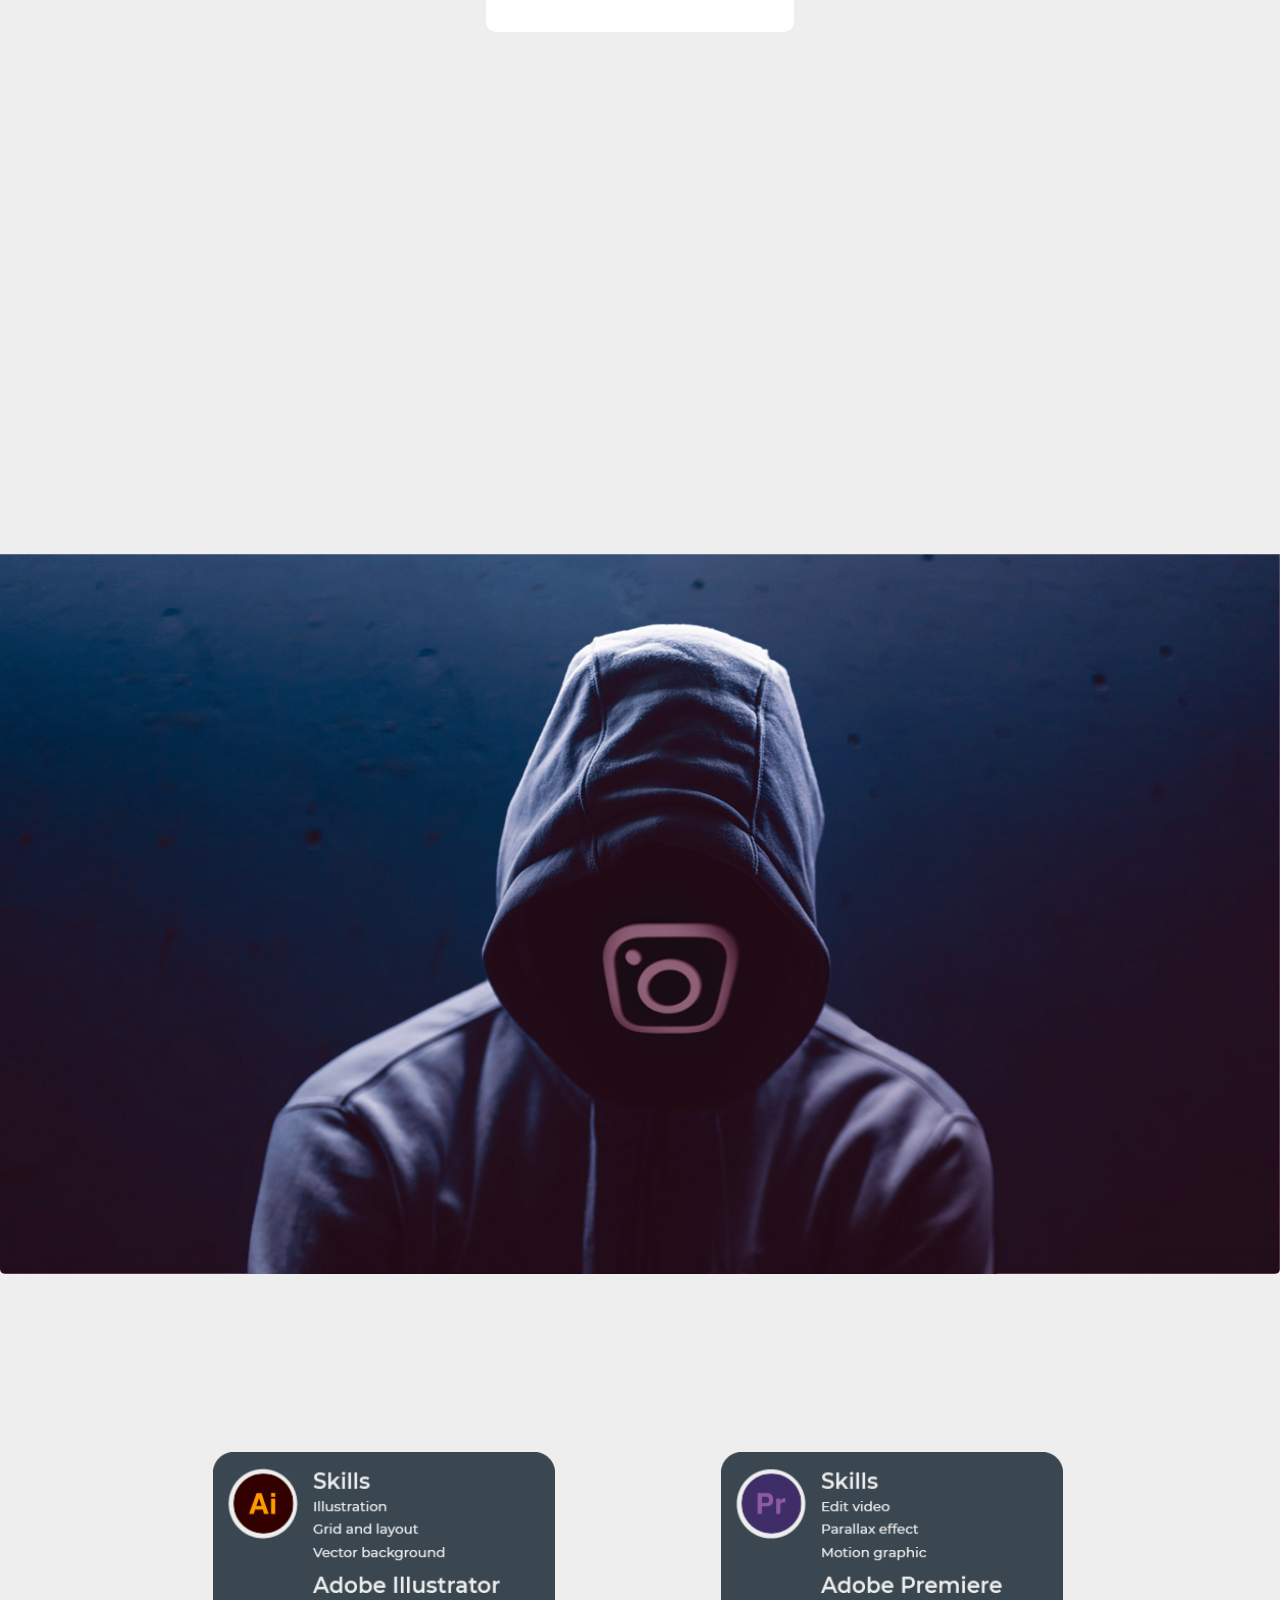
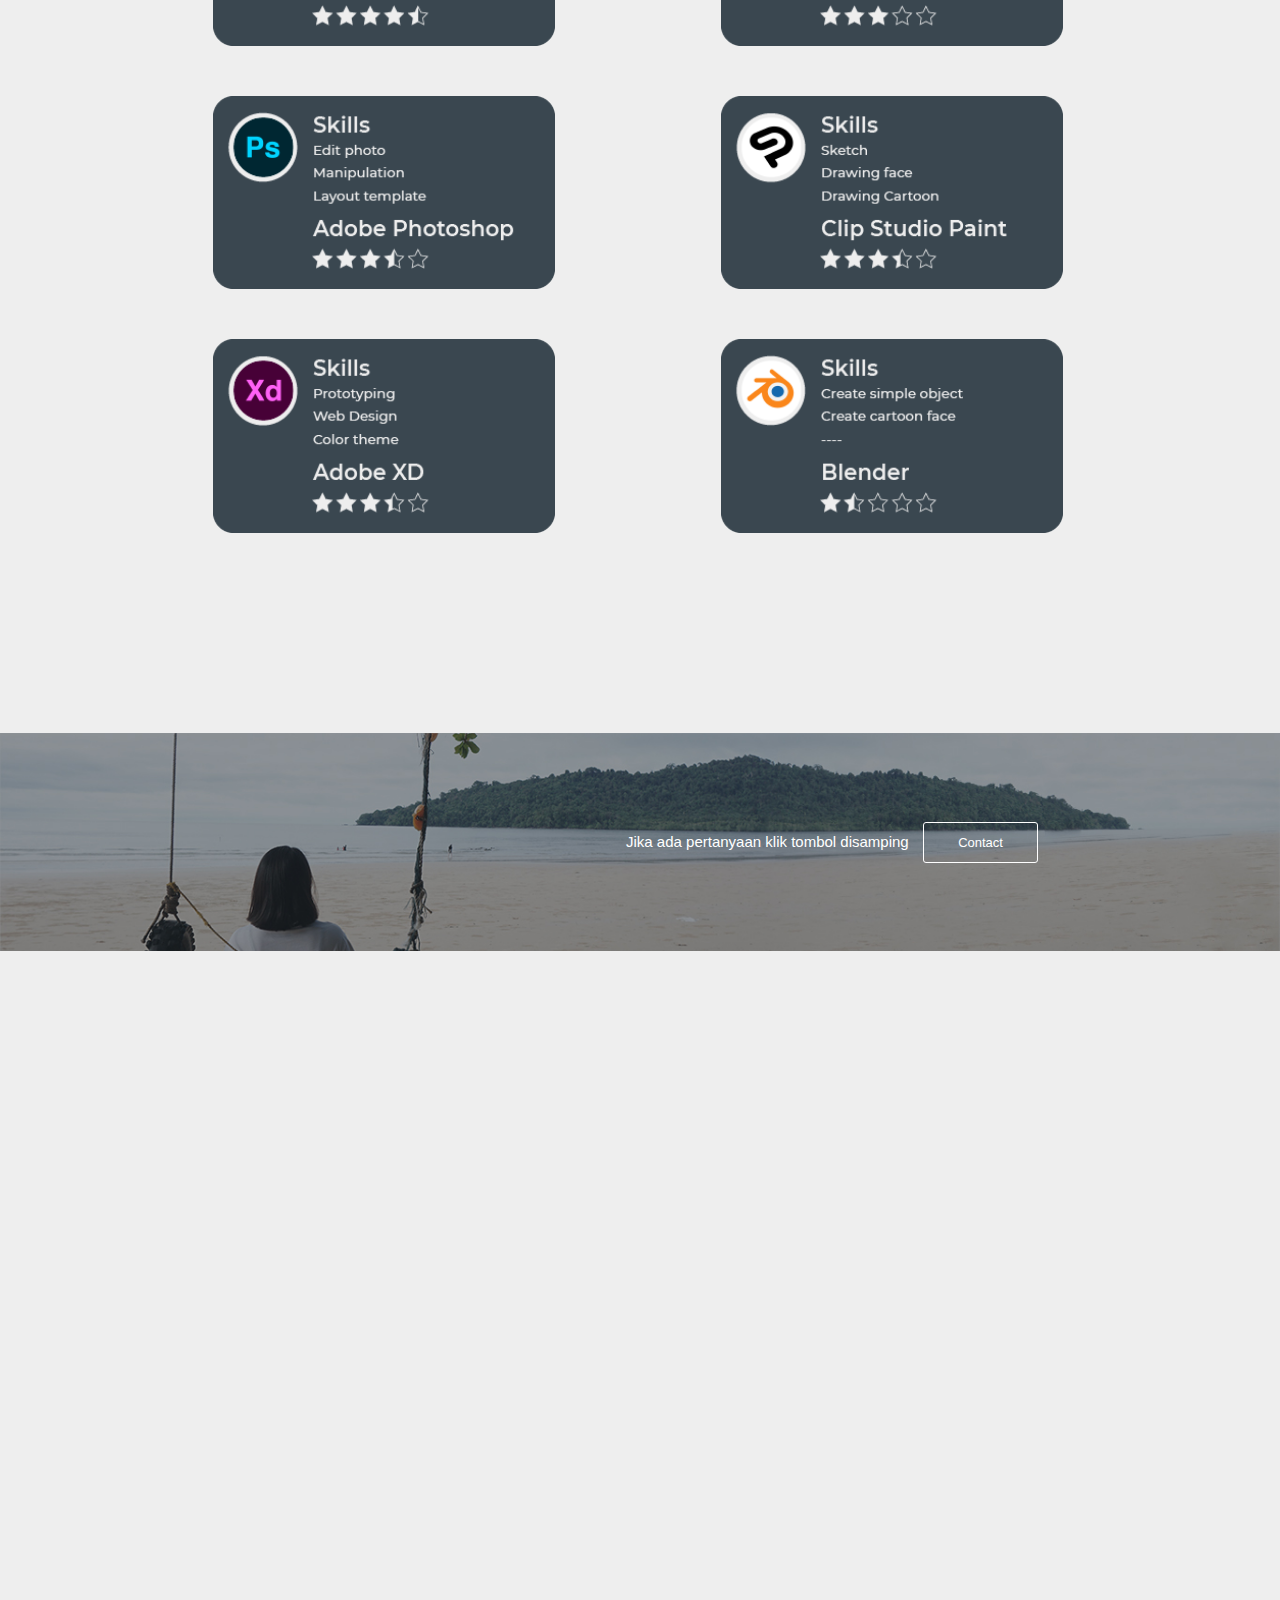
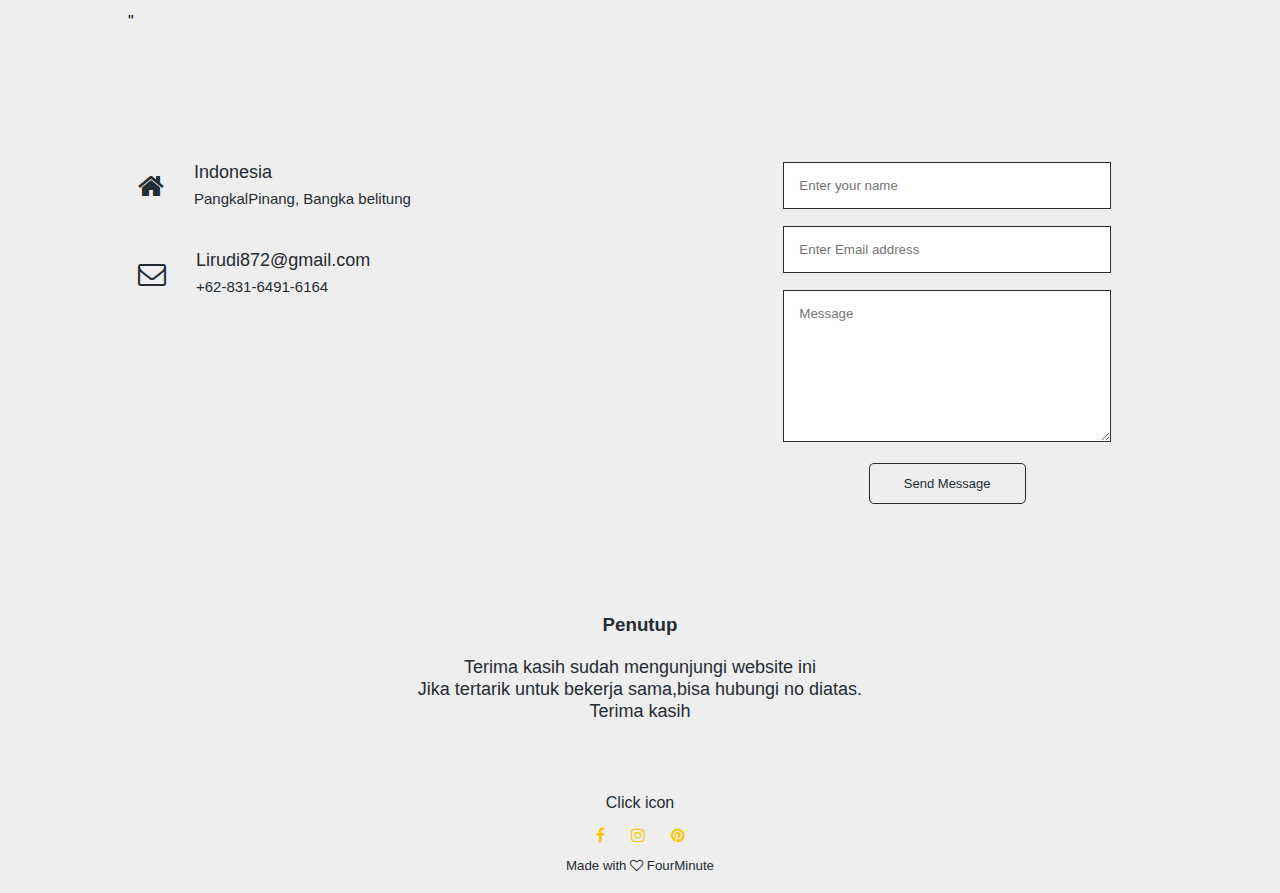
==== commit d2d26075: "Add files via upload" ====
--- a/Index.html
+++ b/Index.html
@@ -1,444 +1,444 @@
-<!DOCTYPE html>
-<html lang="en">
-<head>
-    <meta charset="UTF-8">
-    <meta http-equiv="X-UA-Compatible" content="IE=edge">
-    <meta name="viewport" content="width=device-width, initial-scale=1.0">
-    <title>Four minute</title>
-    <link rel="icon" type="image/x-icon" href="/Icon/Favicon.png">  <!-- UNTUK ICON LOGO DI BAR WEBSITE-->
-    <link rel="stylesheet" href="style.css">
-    <link rel="stylesheet" href="https://unpkg.com/aos@next/dist/aos.css" />
-    <link rel="preconnect" href="https://fonts.googleapis.com">
-<link rel="preconnect" href="https://fonts.gstatic.com" crossorigin>
-<link rel="stylesheet" href="https://cdnjs.cloudflare.com/ajax/libs/font-awesome/4.7.0/css/font-awesome.min.css" integrity="sha256-eZrrJcwDc/3uDhsdt61sL2oOBY362qM3lon1gyExkL0=" crossorigin="anonymous"/>
-<link rel="stylesheet" href="jquery.flipster.min.css">
-<link href="path/to/lightbox.css" rel="stylesheet" />
-
-
-</head>
-
-<body>
-    
-<!--- Landingpage  --->
-<section class="header">
-    
-        <nav>
-        <div class="containlogo"></div>
-        <div class="containlogoreal"></div>
-            <a id="active"><img src="/fourminute.png" width="150px"></a>
-            <div id="navbar">     
-                <a href="#footer">About</a>
-                <a href="Gallery.html">Gallery</a>
-                <a href="Portfolio.html">Portfolio</a>
-                <a href="Index.html">Home</a>
-            </div>
-        </div>
-        </nav> 
-        <div class="text-box">
-            <h1 id="textportfolio">Welcome</h1>
-        </div>
-        <img src="/Icon/Sun.png" id="moon">
-</section>
-
-
-
-<!--- For phone landingpage-->
-<section id="navigasi">
-    <!-- Top Navigation Menu -->
-<div id="topnav">
-    <div id="myLinks">
-        <a href="javascript:void(0);" class="linksclose" onclick="myFunction()"><i class="fa fa-close fa-2x"></i></a>
-        <a href="Index.html"><i class="fa fa-home fa-2x"></i></a>
-        <a href="Portfolio.html"><i class="fa fa-magic fa-2x"></i></a>
-        <a href="Gallery.html"><i class="fa fa-image fa-2x"></i></a>
-    </div>
-    <div id="bars">
-    <a href="javascript:void(0);" class="linksbars" onclick="myFunction()"><i class="fa fa-bars fa-2x"></i></a></div>
-</div>
-
-</section>
-
-
-
-
-
-
-
-
-<!---- Portfolio ---->
-
-
-<section class="portfolio">
-    <h1 data-aos="fade-up">Hallo</h1>
-    <p data-aos="fade-up">Selamat datang di website saya,<br>anda bisa menikmati karya-karya<br>yang saya buat di portfolio dan gallery <br><br>selamat menikmati!</p>
-    <br><br>
-    <div class="row">
-
-        <div class="portfolio-col">
-            <img id="myImg" src="/Video/Manipulationgif.gif" alt="Manipulation">
-            
-    <!-- The Modal -->
-                <div id="myModal" class="modal">
-                    <span class="close">&times;</span>
-                    <img class="modal-content" id="img01">
-                    <div id="caption"></div>
-                </div>
-            <div class="layer">    
-            </div>
-        </div>
-
-        <div class="portfolio-col">
-            <img id="myImg1" src="/Video/Logogif.gif" alt="Logo">
-
-    <!-- The Modal -->
-                <div id="myModal" class="modal">
-                    <span class="close">&times;</span>
-                    <img class="modal-content" id="img01">
-                    <div id="caption"></div>
-                </div>
-            <div class="layer">    
-            </div>
-        </div>
-
-        <div class="portfolio-col">
-            <img id="myImg2" src="/Video/Vectorgif.gif" alt="Illustration">
-
-    <!-- The Modal -->
-                <div id="myModal" class="modal">
-                    <span class="close">&times;</span>
-                    <img class="modal-content" id="img01">
-                    <div id="caption"></div>
-                </div>
-            <div class="layer">    
-            </div>
-        </div>
-        
-    </div>
-</section>
-
-
-
-
-
-<!--- Gallery ---->
-
-<section class="gallery">
-    <h1 data-aos="fade-up">Software</h1>
-    <p data-aos="fade-up">Beberapa software yang sering saya gunakan<br>untuk mendesain</p>
-    <br><br>
-<div class="galleryslide">
-    <img class="myslides" src="/Image/Homeslide/Maskinstagram.jpg" alt="">
-    <img class="myslides" src="/Image/Homeslide/Maskfacebook.jpg" alt="">
-    <img class="myslides" src="/Image/Homeslide/Maskyoutube.jpg" alt="">
-</div>
-</section>
-
-
-
-
-
-
-
-
-
-
-
-
-
-<selection class="ulasan">
-
-
-<div class="software">  
-
-    <!-- Photo Grid -->
-
-    <div class="row"> 
-        <div class="column">
-            <img src="/Icon/rateillustrator-01.png" style="width:80%">
-            <img src="/Icon/ratephotoshop-01.png" style="width:80%">
-            <img src="/Icon/ratexd-01.png" style="width:80%">
-        </div>
-        
-        <div class="column">
-            <img src="/Icon/ratepremiere-01.png" style="width:80%">
-            <img src="/Icon/ratecsp-01.png" style="width:80%">
-            <img src="/Icon/rateblender-01.png" style="width:80%">
-        </div>
-    </div>    
-</div>          
-</selection>
-    
-
-
-
-
-
-
-
-
-
-
-
-
-<!-- contact -->
-
-<section class="cta">
-    <h1>Jika ada pertanyaan klik tombol disamping</h1>
-    <a href="#contact" class="contact-btn">Contact</a>
-</section>
-
-
-
-<!-- Location -->
-
-<section class="location">
-    <iframe src="https://www.google.com/maps/embed?pb=!1m18!1m12!1m3!1d63793.56777428378!2d106.08550717207008!3d-2.115908580976846!2m3!1f0!2f0!3f0!3m2!1i1024!2i768!4f13.1!3m3!1m2!1s0x2e22c86f1508987f%3A0x3039d80b220cfb0!2sPangkal%20Pinang%2C%20Kota%20Pangkal%20Pinang%2C%20Kepulauan%20Bangka%20Belitung!5e0!3m2!1sid!2sid!4v1638011852746!5m2!1sid!2sid" width="600" height="450" style="border:0;" allowfullscreen="" loading="lazy"></iframe>"
-</section>
-
-<section class="contact-us" id="contact">
-
-    <div class="row">
-        <div class="contact-col">
-            <div>
-                <i class="fa fa-home"></i>
-                <span>
-                <h5>Indonesia</h5>
-                <p>PangkalPinang, Bangka belitung</p>
-                </span>
-            </div>
-            <div>
-                <i class="fa fa-envelope-o"></i>
-                <span>
-                <h5>Lirudi872@gmail.com</h5>
-                <p>+62-831-6491-6164</p>
-                </span>
-            </div>
-        </div>    
-        <div class="contact-col">
-            <div class="address">
-            <form>
-                <input type="text" placeholder="Enter your name" required>
-                <input type="email" placeholder="Enter Email address" required>
-                <textarea rows="8" placeholder="Message" required></textarea>
-                <button type="submit" class="hero-btn">Send Message</button>
-            </form>
-            </div>
-        </div>
-    </div>
-</section>
-
-
-
-
-
-<!--- Footer --->
-
-<section id="footer">
-    <h3>Penutup</h3>
-        <p>Terima kasih sudah mengunjungi website ini
-        <br>Jika tertarik untuk bekerja sama,bisa hubungi no diatas.
-        <br>Terima kasih
-        </p>
-        <br><br><br><br>
-    <h4>Click icon</h4>
-    <div class="icon">
-        <a href="https://www.facebook.com/RudzSan.Gatsu"><i class="fa fa-facebook"></i></a><a href="https://www.instagram.com/li_rudi23/"><i class="fa fa-instagram"></i></a><a href="https://id.pinterest.com/Robotsenja/_saved/"><i class="fa fa-pinterest"></i></a>
-    </div>
-    <h5>Made with <i class="fa fa-heart-o"></i> FourMinute</h5>
-</section>
-
-
-
-
-
-
-
-
-
-<!--AOS animassi-->
-<script src="https://unpkg.com/aos@next/dist/aos.js"></script>
-    <script>
-        AOS.init();
-        /*-- Bisa di isi =duration once disini untuk all effect--*/
-    </script>
-
-
-
-
-
-<!-- Gambar berganti setiap 3000 -->
-
-
-<script>
-    var myIndex = 0;
-    carousel();
-    
-    function carousel() {
-    var i;
-    var x = document.getElementsByClassName("myslides");
-    for (i = 0; i < x.length; i++) {
-        x[i].style.display = "none";  
-    }
-    myIndex++;
-    if (myIndex > x.length) {myIndex = 1}    
-    x[myIndex-1].style.display = "block";  
-      setTimeout(carousel, 3000); // Change image every 2 seconds
-    }
-</script>
-
-
-<!-- bar scroll-->
-
-<script>
-    var prevScrollpos = window.pageYOffset;
-    window.onscroll = function() {
-    var currentScrollPos = window.pageYOffset;
-        if (prevScrollpos > currentScrollPos) {
-        document.getElementById("navbar").style.top = "0";
-        } else {
-        document.getElementById("navbar").style.top = "-100px";
-        }
-        if (prevScrollpos > currentScrollPos) {
-        document.getElementById("active").style.top = "0";
-        } else {
-        document.getElementById("active").style.top = "-100px";
-        }
-        
-        prevScrollpos = currentScrollPos;
-    }
-</script>
-
-
-
-<!--hamburger Buka tutup-->
-
-<script>
-    function myFunction() {
-        var x = document.getElementById("myLinks");
-        if (x.style.display === "block") {
-        x.style.display = "none";
-        } else {
-        x.style.display = "block";
-        }
-        if (x.style.display === "none") {
-        x.style.display = "run";
-        } else {
-        x.style.display = "block";
-        }
-    }
-    </script>
-
-
-<!-- Dark mode -->
-<script>
-    var moon= document.getElementById("moon");
-    
-    moon.onclick = function(){
-        document.body.classList.toggle("dark-theme");
-        if(document.body.classList.contains("dark-theme")){
-            moon.src = "/Icon/Moon.png";
-        }else{
-            moon.src = "/Icon/Sun.png";
-        }
-    }
-</script>
-
-
-
-
-<!--
-<script src="path/to/lightbox.js"></script>    
-<script>
-    lightbox.option({
-        'resizeDuration': 200,
-        'wrapAround': true
-    })
-</script>
--->
-
-
-
-<!--- JavaScript for Toggle menu--->
-<!--<script>
-    var navLink = document.getElementById("navLinks");
-
-    function showmenu(){
-        navLinks.style.right = "0";
-    }
-    function hidemenu(){
-        navLinks.style.right = "-300px";
-    }
-</script>-->
-
-
-
-
-
-<!----  Modal image 1 ----->
-
-<script>
-    // Get the modal
-    var modal = document.getElementById("myModal");
-    // Get the image and insert it inside the modal - use its "alt" text as a caption
-    var img = document.getElementById("myImg");
-    var modalImg = document.getElementById("img01");
-    var captionText = document.getElementById("caption");
-    img.onclick = function(){
-        modal.style.display = "block";
-        modalImg.src = this.src;
-        captionText.innerHTML = this.alt;
-    }
-    // Get the <span> element that closes the modal
-    var span = document.getElementsByClassName("close")[0];
-    // When the user clicks on <span> (x), close the modal
-    span.onclick = function() { 
-        modal.style.display = "none";
-    }
-    </script>
-
-    <!----  Modal image 2 ----->
-
-<script>
-    // Get the modal
-    var modal = document.getElementById("myModal");
-    // Get the image and insert it inside the modal - use its "alt" text as a caption
-    var img = document.getElementById("myImg1");
-    var modalImg = document.getElementById("img01");
-    var captionText = document.getElementById("caption");
-    img.onclick = function(){
-        modal.style.display = "block";
-        modalImg.src = this.src;
-        captionText.innerHTML = this.alt;
-    }
-    // Get the <span> element that closes the modal
-    var span = document.getElementsByClassName("close")[0];
-    // When the user clicks on <span> (x), close the modal
-    span.onclick = function() { 
-        modal.style.display = "none";
-    }
-    </script>
-
-    <!----  Modal image 3 ----->
-
-<script>
-    // Get the modal
-    var modal = document.getElementById("myModal");
-    // Get the image and insert it inside the modal - use its "alt" text as a caption
-    var img = document.getElementById("myImg2");
-    var modalImg = document.getElementById("img01");
-    var captionText = document.getElementById("caption");
-    img.onclick = function(){
-        modal.style.display = "block";
-        modalImg.src = this.src;
-        captionText.innerHTML = this.alt;
-    }
-    // Get the <span> element that closes the modal
-    var span = document.getElementsByClassName("close")[0];
-    // When the user clicks on <span> (x), close the modal
-    span.onclick = function() { 
-        modal.style.display = "none";
-    }
-    </script>
-
-</body>
+<!DOCTYPE html>
+<html lang="en">
+<head>
+    <meta charset="UTF-8">
+    <meta http-equiv="X-UA-Compatible" content="IE=edge">
+    <meta name="viewport" content="width=device-width, initial-scale=1.0">
+    <title>Four minute</title>
+    <link rel="icon" type="image/x-icon" href="/Icon/Favicon.png">  <!-- UNTUK ICON LOGO DI BAR WEBSITE-->
+    <link rel="stylesheet" href="style.css">
+    <link rel="stylesheet" href="https://unpkg.com/aos@next/dist/aos.css" />
+    <link rel="preconnect" href="https://fonts.googleapis.com">
+<link rel="preconnect" href="https://fonts.gstatic.com" crossorigin>
+<link rel="stylesheet" href="https://cdnjs.cloudflare.com/ajax/libs/font-awesome/4.7.0/css/font-awesome.min.css" integrity="sha256-eZrrJcwDc/3uDhsdt61sL2oOBY362qM3lon1gyExkL0=" crossorigin="anonymous"/>
+<link rel="stylesheet" href="jquery.flipster.min.css">
+<link href="path/to/lightbox.css" rel="stylesheet" />
+
+
+</head>
+
+<body>
+    
+<!--- Landingpage  --->
+<section class="header">
+    
+        <nav>
+        <div class="containlogo"></div>
+        <div class="containlogoreal"></div>
+            <a id="active"><img src="/fourminute.png" width="150px"></a>
+            <div id="navbar">     
+                <a href="#footer">About</a>
+                <a href="Gallery.html">Gallery</a>
+                <a href="Portfolio.html">Portfolio</a>
+                <a href="Index.html">Home</a>
+            </div>
+        </div>
+        </nav> 
+        <div class="text-box">
+            <h1 id="textportfolio">Welcome</h1>
+        </div>
+        <img src="/Icon/Sun.png" id="moon">
+</section>
+
+
+
+<!--- For phone landingpage-->
+<section id="navigasi">
+    <!-- Top Navigation Menu -->
+<div id="topnav">
+    <div id="myLinks">
+        <a href="javascript:void(0);" class="linksclose" onclick="myFunction()"><i class="fa fa-close fa-2x"></i></a>
+        <a href="Index.html"><i class="fa fa-home fa-2x"></i></a>
+        <a href="Portfolio.html"><i class="fa fa-magic fa-2x"></i></a>
+        <a href="Gallery.html"><i class="fa fa-image fa-2x"></i></a>
+    </div>
+    <div id="bars">
+    <a href="javascript:void(0);" class="linksbars" onclick="myFunction()"><i class="fa fa-bars fa-2x"></i></a></div>
+</div>
+
+</section>
+
+
+
+
+
+
+
+
+<!---- Portfolio ---->
+
+
+<section class="portfolio">
+    <h1 data-aos="fade-up">Hallo</h1>
+    <p data-aos="fade-up">Selamat datang di website saya,<br>anda bisa menikmati karya-karya<br>yang saya buat di portfolio dan gallery <br><br>selamat menikmati!</p>
+    <br><br>
+    <div class="row">
+
+        <div class="portfolio-col">
+            <img id="myImg" src="/Video/Manipulationgif.gif" alt="Manipulation">
+            
+    <!-- The Modal -->
+                <div id="myModal" class="modal">
+                    <span class="close">&times;</span>
+                    <img class="modal-content" id="img01">
+                    <div id="caption"></div>
+                </div>
+            <div class="layer">    
+            </div>
+        </div>
+
+        <div class="portfolio-col">
+            <img id="myImg1" src="/Video/Logogif.gif" alt="Logo">
+
+    <!-- The Modal -->
+                <div id="myModal" class="modal">
+                    <span class="close">&times;</span>
+                    <img class="modal-content" id="img01">
+                    <div id="caption"></div>
+                </div>
+            <div class="layer">    
+            </div>
+        </div>
+
+        <div class="portfolio-col">
+            <img id="myImg2" src="/Video/Vectorgif.gif" alt="Illustration">
+
+    <!-- The Modal -->
+                <div id="myModal" class="modal">
+                    <span class="close">&times;</span>
+                    <img class="modal-content" id="img01">
+                    <div id="caption"></div>
+                </div>
+            <div class="layer">    
+            </div>
+        </div>
+        
+    </div>
+</section>
+
+
+
+
+
+<!--- Gallery ---->
+
+<section class="gallery">
+    <h1 data-aos="fade-up">Software</h1>
+    <p data-aos="fade-up">Beberapa software yang sering saya gunakan<br>untuk mendesain</p>
+    <br><br>
+<div class="galleryslide">
+    <img class="myslides" src="/Image/Homeslide/Maskinstagram.jpg" alt="">
+    <img class="myslides" src="/Image/Homeslide/Maskfacebook.jpg" alt="">
+    <img class="myslides" src="/Image/Homeslide/Maskyoutube.jpg" alt="">
+</div>
+</section>
+
+
+
+
+
+
+
+
+
+
+
+
+
+<selection class="ulasan">
+
+
+<div class="software">  
+
+    <!-- Photo Grid -->
+
+    <div class="row"> 
+        <div class="column">
+            <img src="/Icon/rateillustrator-01.png" style="width:80%">
+            <img src="/Icon/ratephotoshop-01.png" style="width:80%">
+            <img src="/Icon/ratexd-01.png" style="width:80%">
+        </div>
+        
+        <div class="column">
+            <img src="/Icon/ratepremiere-01.png" style="width:80%">
+            <img src="/Icon/ratecsp-01.png" style="width:80%">
+            <img src="/Icon/rateblender-01.png" style="width:80%">
+        </div>
+    </div>    
+</div>          
+</selection>
+    
+
+
+
+
+
+
+
+
+
+
+
+
+<!-- contact -->
+
+<section class="cta">
+    <h1>Jika ada pertanyaan klik tombol disamping</h1>
+    <a href="#contact" class="contact-btn">Contact</a>
+</section>
+
+
+
+<!-- Location -->
+
+<section class="location">
+    <iframe src="https://www.google.com/maps/embed?pb=!1m18!1m12!1m3!1d63793.56777428378!2d106.08550717207008!3d-2.115908580976846!2m3!1f0!2f0!3f0!3m2!1i1024!2i768!4f13.1!3m3!1m2!1s0x2e22c86f1508987f%3A0x3039d80b220cfb0!2sPangkal%20Pinang%2C%20Kota%20Pangkal%20Pinang%2C%20Kepulauan%20Bangka%20Belitung!5e0!3m2!1sid!2sid!4v1638011852746!5m2!1sid!2sid" width="600" height="450" style="border:0;" allowfullscreen="" loading="lazy"></iframe>"
+</section>
+
+<section class="contact-us" id="contact">
+
+    <div class="row">
+        <div class="contact-col">
+            <div>
+                <i class="fa fa-home"></i>
+                <span>
+                <h5>Indonesia</h5>
+                <p>PangkalPinang, Bangka belitung</p>
+                </span>
+            </div>
+            <div>
+                <i class="fa fa-envelope-o"></i>
+                <span>
+                <h5>Lirudi872@gmail.com</h5>
+                <p>+62-831-6491-6164</p>
+                </span>
+            </div>
+        </div>    
+        <div class="contact-col">
+            <div class="address">
+            <form>
+                <input type="text" placeholder="Enter your name" required>
+                <input type="email" placeholder="Enter Email address" required>
+                <textarea rows="8" placeholder="Message" required></textarea>
+                <button type="submit" class="hero-btn">Send Message</button>
+            </form>
+            </div>
+        </div>
+    </div>
+</section>
+
+
+
+
+
+<!--- Footer --->
+
+<section id="footer">
+    <h3>Penutup</h3>
+        <p>Terima kasih sudah mengunjungi website ini
+        <br>Jika tertarik untuk bekerja sama,bisa hubungi no diatas.
+        <br>Terima kasih
+        </p>
+        <br><br><br><br>
+    <h4>Click icon</h4>
+    <div class="icon">
+        <a href="https://www.facebook.com/RudzSan.Gatsu"><i class="fa fa-facebook"></i></a><a href="https://www.instagram.com/li_rudi23/"><i class="fa fa-instagram"></i></a><a href="https://id.pinterest.com/Robotsenja/_saved/"><i class="fa fa-pinterest"></i></a>
+    </div>
+    <h5>Made with <i class="fa fa-heart-o"></i> FourMinute</h5>
+</section>
+
+
+
+
+
+
+
+
+
+<!--AOS animassi-->
+<script src="https://unpkg.com/aos@next/dist/aos.js"></script>
+    <script>
+        AOS.init();
+        /*-- Bisa di isi =duration once disini untuk all effect--*/
+    </script>
+
+
+
+
+
+<!-- Gambar berganti setiap 3000 -->
+
+
+<script>
+    var myIndex = 0;
+    carousel();
+    
+    function carousel() {
+    var i;
+    var x = document.getElementsByClassName("myslides");
+    for (i = 0; i < x.length; i++) {
+        x[i].style.display = "none";  
+    }
+    myIndex++;
+    if (myIndex > x.length) {myIndex = 1}    
+    x[myIndex-1].style.display = "block";  
+      setTimeout(carousel, 3000); // Change image every 2 seconds
+    }
+</script>
+
+
+<!-- bar scroll-->
+
+<script>
+    var prevScrollpos = window.pageYOffset;
+    window.onscroll = function() {
+    var currentScrollPos = window.pageYOffset;
+        if (prevScrollpos > currentScrollPos) {
+        document.getElementById("navbar").style.top = "0";
+        } else {
+        document.getElementById("navbar").style.top = "-100px";
+        }
+        if (prevScrollpos > currentScrollPos) {
+        document.getElementById("active").style.top = "0";
+        } else {
+        document.getElementById("active").style.top = "-100px";
+        }
+        
+        prevScrollpos = currentScrollPos;
+    }
+</script>
+
+
+
+<!--hamburger Buka tutup-->
+
+<script>
+    function myFunction() {
+        var x = document.getElementById("myLinks");
+        if (x.style.display === "block") {
+        x.style.display = "none";
+        } else {
+        x.style.display = "block";
+        }
+        if (x.style.display === "none") {
+        x.style.display = "run";
+        } else {
+        x.style.display = "block";
+        }
+    }
+    </script>
+
+
+<!-- Dark mode -->
+<script>
+    var moon= document.getElementById("moon");
+    
+    moon.onclick = function(){
+        document.body.classList.toggle("dark-theme");
+        if(document.body.classList.contains("dark-theme")){
+            moon.src = "/Icon/Moon.png";
+        }else{
+            moon.src = "/Icon/Sun.png";
+        }
+    }
+</script>
+
+
+
+
+<!--
+<script src="path/to/lightbox.js"></script>    
+<script>
+    lightbox.option({
+        'resizeDuration': 200,
+        'wrapAround': true
+    })
+</script>
+-->
+
+
+
+<!--- JavaScript for Toggle menu--->
+<!--<script>
+    var navLink = document.getElementById("navLinks");
+
+    function showmenu(){
+        navLinks.style.right = "0";
+    }
+    function hidemenu(){
+        navLinks.style.right = "-300px";
+    }
+</script>-->
+
+
+
+
+
+<!----  Modal image 1 ----->
+
+<script>
+    // Get the modal
+    var modal = document.getElementById("myModal");
+    // Get the image and insert it inside the modal - use its "alt" text as a caption
+    var img = document.getElementById("myImg");
+    var modalImg = document.getElementById("img01");
+    var captionText = document.getElementById("caption");
+    img.onclick = function(){
+        modal.style.display = "block";
+        modalImg.src = this.src;
+        captionText.innerHTML = this.alt;
+    }
+    // Get the <span> element that closes the modal
+    var span = document.getElementsByClassName("close")[0];
+    // When the user clicks on <span> (x), close the modal
+    span.onclick = function() { 
+        modal.style.display = "none";
+    }
+    </script>
+
+    <!----  Modal image 2 ----->
+
+<script>
+    // Get the modal
+    var modal = document.getElementById("myModal");
+    // Get the image and insert it inside the modal - use its "alt" text as a caption
+    var img = document.getElementById("myImg1");
+    var modalImg = document.getElementById("img01");
+    var captionText = document.getElementById("caption");
+    img.onclick = function(){
+        modal.style.display = "block";
+        modalImg.src = this.src;
+        captionText.innerHTML = this.alt;
+    }
+    // Get the <span> element that closes the modal
+    var span = document.getElementsByClassName("close")[0];
+    // When the user clicks on <span> (x), close the modal
+    span.onclick = function() { 
+        modal.style.display = "none";
+    }
+    </script>
+
+    <!----  Modal image 3 ----->
+
+<script>
+    // Get the modal
+    var modal = document.getElementById("myModal");
+    // Get the image and insert it inside the modal - use its "alt" text as a caption
+    var img = document.getElementById("myImg2");
+    var modalImg = document.getElementById("img01");
+    var captionText = document.getElementById("caption");
+    img.onclick = function(){
+        modal.style.display = "block";
+        modalImg.src = this.src;
+        captionText.innerHTML = this.alt;
+    }
+    // Get the <span> element that closes the modal
+    var span = document.getElementsByClassName("close")[0];
+    // When the user clicks on <span> (x), close the modal
+    span.onclick = function() { 
+        modal.style.display = "none";
+    }
+    </script>
+
+</body>
 </html>